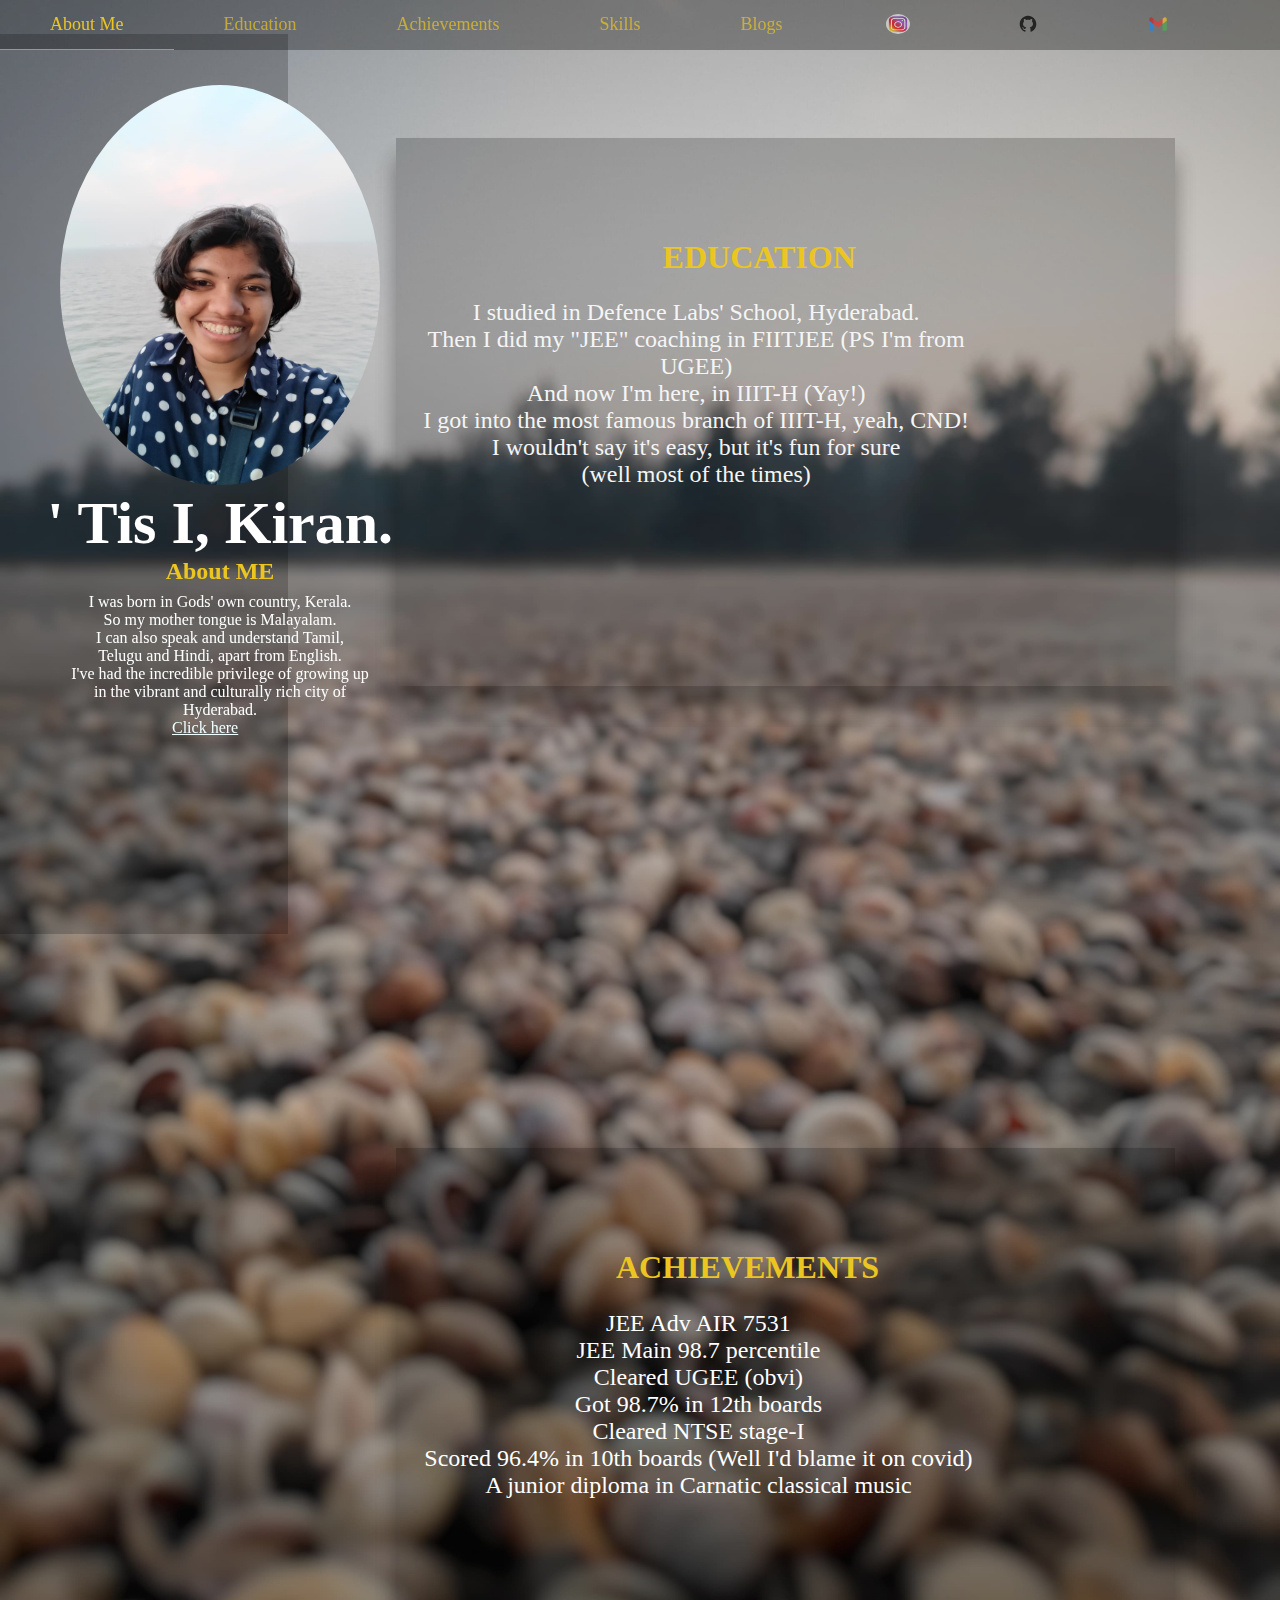
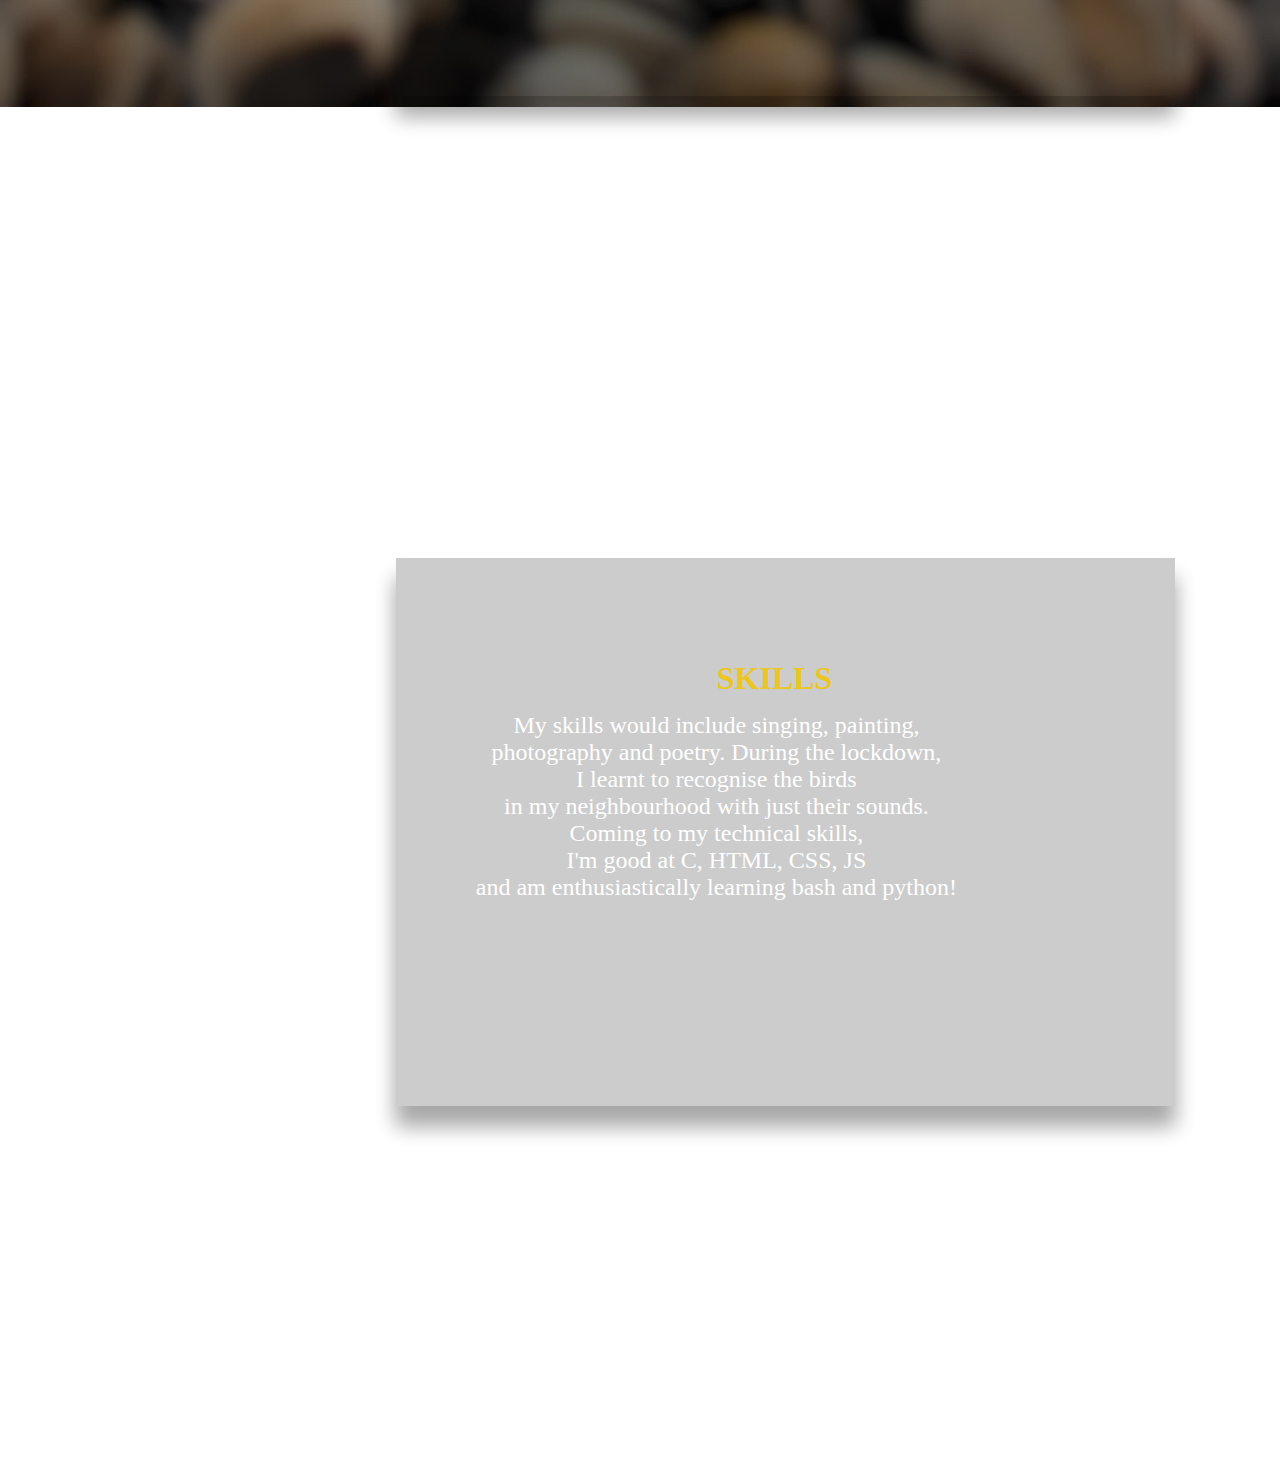
==== index.html @ b072e8cf "Add files via upload" ====
<!DOCTYPE html>
<html>
    <head>
        <title>Kiran</title>
        <link rel="stylesheet" href="personal_website.css">
        <script src="personal_website.js"></script> 
    </head>
    
    <body>
        <!-- <div class="bg"> -->
        <div class="navbar">
            <a href="#abtme">About Me</a>
            <a href="#edu">Education</a>
            <a href="#achimnt">Achievements</a>
            <a href="#skill">Skills</a>
            <a href="blog.html" target="_blank">Blogs</a>
            <!-- <img src="insta.jpeg" style="height: 45px; float:right; margin-top:3px ;width: 23%; "> -->
            <a href="https://www.instagram.com/k.i.r.a.n.r_10/" target="_blank">
                <img src="insta.jpeg" alt="Instagram" style="height: 20px;width: 30px;">
            </a>
            <!-- <img src="github.png" style="height: 40px;  margin-top:4px ; margin-right: -620px; float: right;"> -->
            <a href="https://github.com/kiran-r-10" target="_blank">
                <img src="github-icon.svg" alt="Github" style="height: 20px;width: 30px;">
            </a>
            <!-- <img src="gmail.png" style="height: 40px; margin-top:5px ;width: 23%; margin-right: -530px;float:right;background-color: aqua;"> -->
            <a href="mailto:kiran10ramprasad@gmail.com" target="_blank">
                <img src="gmail-icon.svg" alt="Gmail" style="height: 20px;width: 30px; ">
            </a>
            <button id="toggle" onclick="toggle()" style=" background-color: rgba(0,0,0,0.1); float:right; margin-top: 15px; margin-right: 5px; border-color:rgb(235, 198, 33) ;color: rgb(235, 198, 33);">Light Mode</button>
        </div>

        <div class="row">
            <div class="sideOpaque">
            <div class="side">
                
                <img src="pfp.jpeg" alt="mypfp">
                <h2 style="text-align: center; font-family: cursive; color:white; font-size: 60px;" >' Tis I, Kiran.</h2>
                <h2 id="abtme" style="text-align: center; color:rgb(235, 198, 33) ;">About ME</h2>
                <p id="abtmep" style=" color:white; text-align: center; margin-top: 2%;">I was born in Gods' own country, Kerala.<br>So my mother tongue is Malayalam.<br> I can also speak and understand Tamil,<br> Telugu and Hindi, apart from English.<br>I've had the incredible privilege of growing up<br> in the vibrant and culturally rich city of<br> Hyderabad.<br></p>
                <a href="Aboutme.pdf" style="color: azure; margin-left: 38%;">Click here</a>
            </div>
            </div>
            <div class="main">
                <div class="box" id="edu" >
                    <div class="boxinsidebox">
                    <h1 id="eduh" style="text-align: center;color:rgb(235, 198, 33) ; float: right; margin-top: 13%; margin-right: 41%;">EDUCATION</h1>
                    <p id="edup" style="text-align: center; color: whitesmoke;font-size: x-large; float: right; margin-top: 3%; margin-right: 23%;">
                        <!-- <br><br><br><br><br> -->
                        I studied in Defence Labs' School, Hyderabad.<br>
                        Then I did my "JEE" coaching in FIITJEE (PS I'm from UGEE)<br>
                        And now I'm here, in IIIT-H (Yay!)<br>
                        I got into the most famous branch of IIIT-H, yeah, CND!<br>
                        I wouldn't say it's easy, but it's fun for sure <br>(well most of the times)<br>
                    </p>
                    </div>
                </div>

                <div class="box" id="achimnt">
                    <div class="boxinsidebox">
                        <h1 id="achimnth" style="text-align: center; color:rgb(235, 198, 33) ; float: right; margin-top: 13%; margin-right: 38%;">ACHIEVEMENTS</h1>
                        <p id="achimntp" style="text-align: center; color:white; font-size: x-large;float: right; margin-top: 3%; margin-right: 26%;">
                        JEE Adv AIR 7531<br>
                        JEE Main 98.7 percentile<br>
                        Cleared UGEE (obvi)<br>
                        Got 98.7% in 12th boards<br>
                        Cleared NTSE stage-I<br>
                        Scored 96.4% in 10th boards (Well I'd blame it on covid)<br>
                        A junior diploma in Carnatic classical music<br>
                        
                    </p>
                </div>
                </div>

                <div class="box" id="skill">
                    <div class="boxinsidebox">
                        <h1 id="skillh" style="text-align: center; color:rgb(235, 198, 33) ;float: right; margin-top: 13%; margin-right: 44%;">SKILLS</h1>
                        <p id="skillp" style="text-align: center; color:white; font-size: x-large;float: right; margin-top: 2%; margin-right: 28%;">
                       
                        My skills would include singing, painting,<br> photography and poetry. During the lockdown,<br> I learnt to recognise the birds<br> in my neighbourhood with just their sounds.<br> Coming to my technical skills,<br> I'm good at C, HTML, CSS, JS <br>and am enthusiastically learning bash and python!<br>

                    </p>
                </div>
        <!-- </div> -->
        <!-- <script src="personal_website.js"></script> -->
    </div>
    </body>
    
</html>
---- personal_website.css ----
* {
    padding: 0px;
    margin: 0px;
}

body {
    background-repeat: no-repeat; 
    background-image: url(bg2.jpeg);
    background-attachment: fixed;
    background-size: cover;
}

.navbar {
    overflow: hidden;
    background-color: rgba(0,0,0,0.3);
    width: 100%;
    position: fixed;
    height: 50px;

}

.navbar a {
    float:left;
    color:rgb(235, 198, 33);
    padding: 14px 50px;
    font-size: large;
    text-decoration: none;
    opacity: 0.7;
}

.navbar a.right {
    float: right;
}

.navbar a:hover {
    transition-duration: 0.1s;
    opacity: 1;
    color: rgb(235, 198, 33);
    border-bottom: 1px rgb(235, 198, 33) solid;
}

* {
    box-sizing: border-box;
}

.row {
    display: flex;
    flex-wrap: nowrap;
}

.side {
    background-color: transparent;
    padding: 20px;
    justify-content: center;
    position: fixed;
    height: 100%;
    margin-top: 2.45%;
}

.main {
    margin-top: 1.6%;
    flex: 70%;
    width: 70%;
    background-color: transparent;
    padding: 20px;
}

img {
    width: 400px;
    height: 400px; 
    padding-left: 10%;
    padding-right: 10%;
    border-radius: 50%;
    text-align: center;
}

.box {
    margin-left: 22.5%;
    height: 80%;
    background-color: transparent;
    width: 78.5%;
}

.sideOpaque {
    padding: 0px;
    width: 22.5%;
    height: 100%;
    position: fixed;
    background-color: rgba(0,0,0,0.2);
    margin-top: 2.63%;
}

.boxinsidebox {
    margin-left: 10%;
    height: 60%;
    margin-top: 10%;
    box-shadow: 0 20px 20px 0 rgba(0, 0, 0, 0.2), 0 20px 20px 0 rgba(0, 0, 0, 0.19);
    background-color: rgba(0,0,0,0.2);
    width: 80%;
}
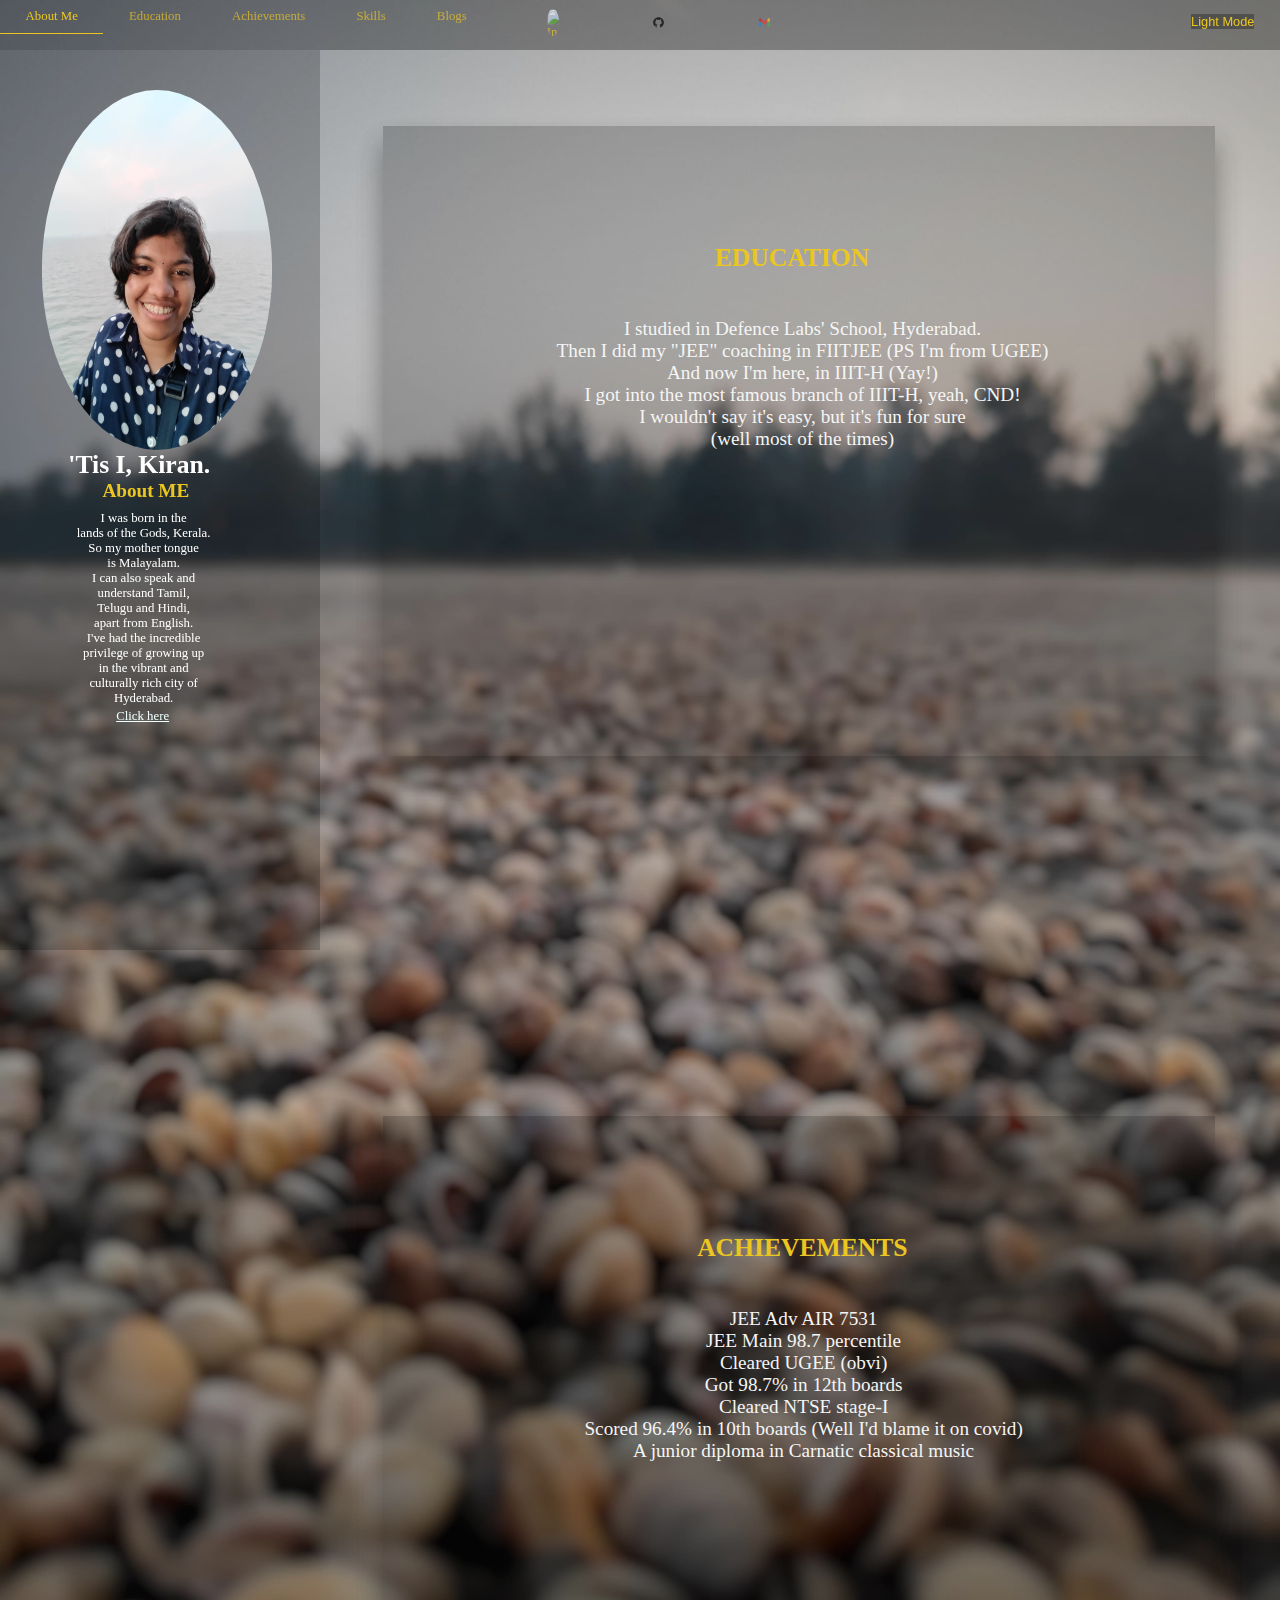
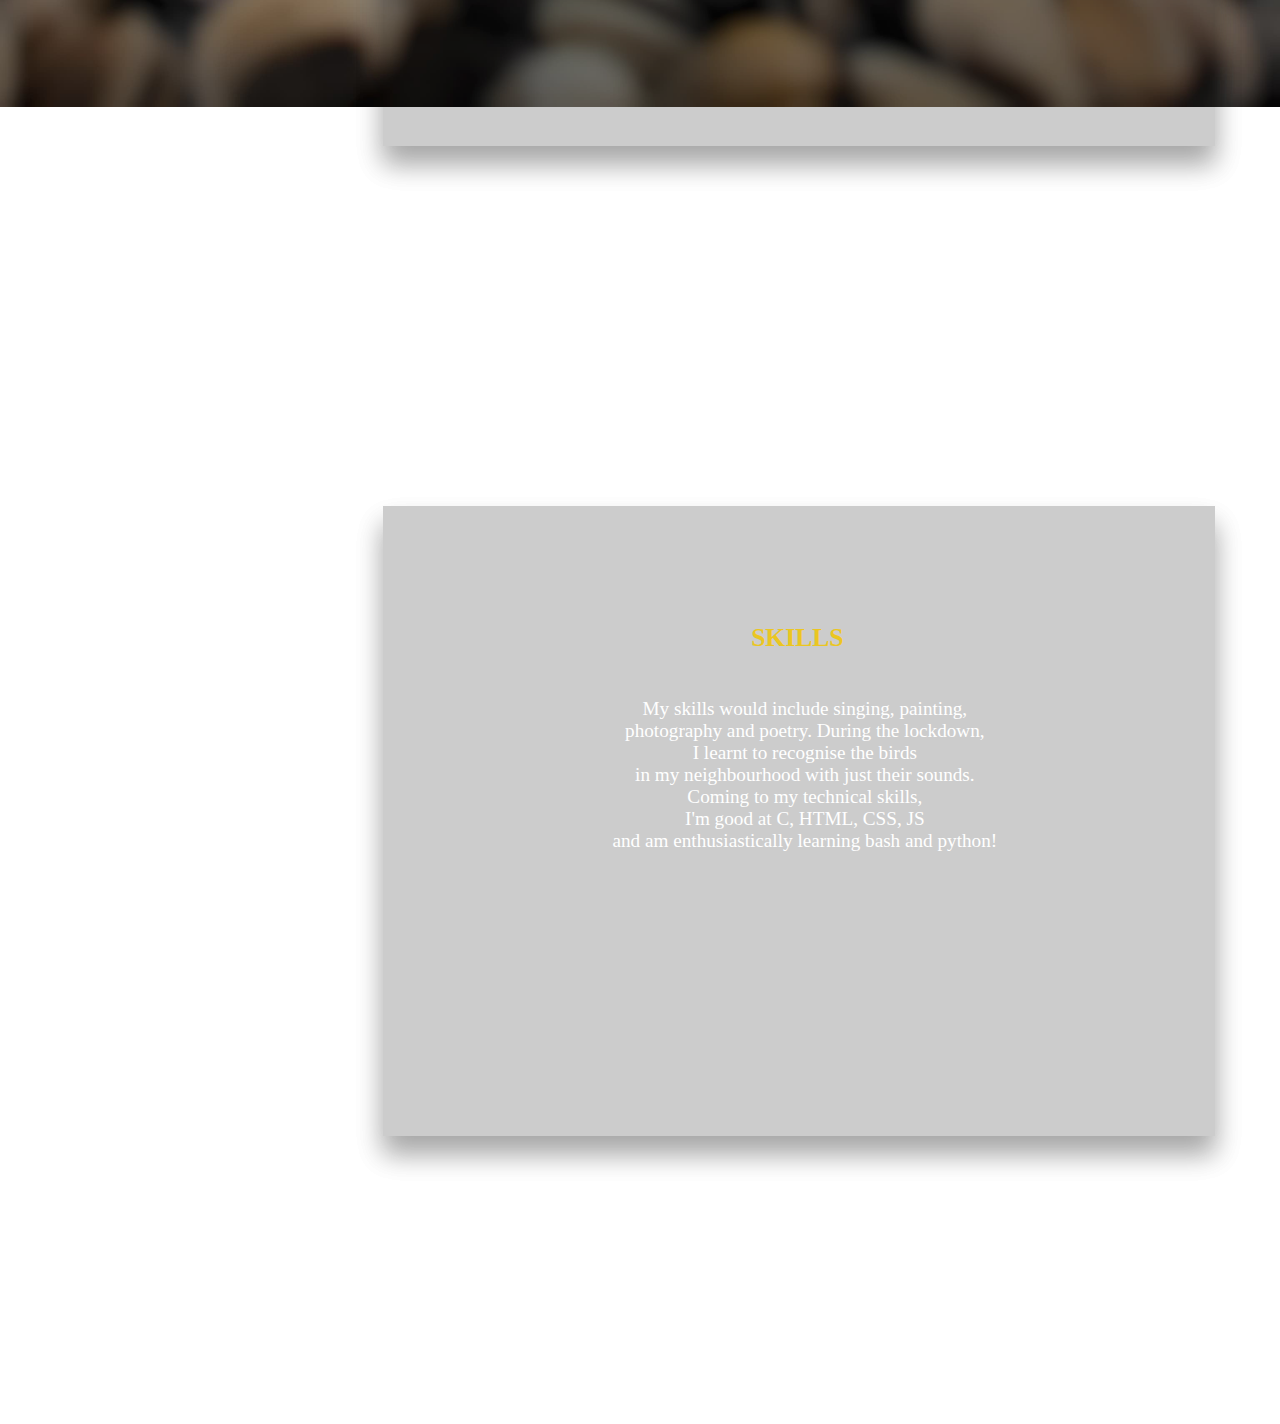
==== commit 0b0a3c24: "Changed px and % to vh and vw" ====
--- a/index.html
+++ b/index.html
@@ -9,24 +9,24 @@
     <body>
         <!-- <div class="bg"> -->
         <div class="navbar">
-            <a href="#abtme">About Me</a>
-            <a href="#edu">Education</a>
-            <a href="#achimnt">Achievements</a>
-            <a href="#skill">Skills</a>
-            <a href="blog.html" target="_blank">Blogs</a>
+            <a href="#abtme" style="font-size: 1vw;">About Me</a>
+            <a href="#edu" style="font-size: 1vw;">Education</a>
+            <a href="#achimnt" style="font-size: 1vw;">Achievements</a>
+            <a href="#skill" style="font-size: 1vw;">Skills</a>
+            <a href="blog.html" target="_blank" style="font-size: 1vw;">Blogs</a>
             <!-- <img src="insta.jpeg" style="height: 45px; float:right; margin-top:3px ;width: 23%; "> -->
             <a href="https://www.instagram.com/k.i.r.a.n.r_10/" target="_blank">
-                <img src="insta.jpeg" alt="Instagram" style="height: 20px;width: 30px;">
+                <img src="instagram-icon.svg" alt="Instagram" style="height: 3vh;width: 3vw;">
             </a>
             <!-- <img src="github.png" style="height: 40px;  margin-top:4px ; margin-right: -620px; float: right;"> -->
             <a href="https://github.com/kiran-r-10" target="_blank">
-                <img src="github-icon.svg" alt="Github" style="height: 20px;width: 30px;">
+                <img src="github-icon.svg" alt="Github" style="height: 3vh;width: 3vw;">
             </a>
             <!-- <img src="gmail.png" style="height: 40px; margin-top:5px ;width: 23%; margin-right: -530px;float:right;background-color: aqua;"> -->
             <a href="mailto:kiran10ramprasad@gmail.com" target="_blank">
-                <img src="gmail-icon.svg" alt="Gmail" style="height: 20px;width: 30px; ">
+                <img src="gmail-icon.svg" alt="Gmail" style="height: 3vh;width: 3vw; ">
             </a>
-            <button id="toggle" onclick="toggle()" style=" background-color: rgba(0,0,0,0.1); float:right; margin-top: 15px; margin-right: 5px; border-color:rgb(235, 198, 33) ;color: rgb(235, 198, 33);">Light Mode</button>
+            <button id="toggle" onclick="toggle()" style="background-color: rgba(0,0,0,0.3); float:right; margin-top: 1.5vh; margin-right: 2vw; color: rgb(235, 198, 33); font-size: 1vw; border: 0px;">Light Mode</button>
         </div>
 
         <div class="row">
@@ -34,17 +34,17 @@
             <div class="side">
                 
                 <img src="pfp.jpeg" alt="mypfp">
-                <h2 style="text-align: center; font-family: cursive; color:white; font-size: 60px;" >' Tis I, Kiran.</h2>
-                <h2 id="abtme" style="text-align: center; color:rgb(235, 198, 33) ;">About ME</h2>
-                <p id="abtmep" style=" color:white; text-align: center; margin-top: 2%;">I was born in Gods' own country, Kerala.<br>So my mother tongue is Malayalam.<br> I can also speak and understand Tamil,<br> Telugu and Hindi, apart from English.<br>I've had the incredible privilege of growing up<br> in the vibrant and culturally rich city of<br> Hyderabad.<br></p>
-                <a href="Aboutme.pdf" style="color: azure; margin-left: 38%;">Click here</a>
+                <h2 style="text-align: center; font-family: cursive; color:white; font-size: 2vw; margin-right: 1.5vw;" >'Tis I, Kiran.</h2>
+                <h2 id="abtme" style="color:rgb(235, 198, 33) ; margin-left: 7vw; font-size: 1.5vw;">About ME</h2>
+                <p id="abtmep" style=" color:white; margin-top: 1vh; text-align: center; float: left; margin-left: 5vw; font-size: 1vw;">I was born in the <br>lands of the Gods, Kerala.<br>So my mother tongue<br> is Malayalam.<br> I can also speak and<br> understand Tamil,<br> Telugu and Hindi, <br>apart from English.<br>I've had the incredible <br>privilege of growing up<br> in the vibrant and <br>culturally rich city of<br> Hyderabad.<br></p>
+                <a href="Aboutme.pdf" style="color: azure; margin-left: 38%; font-size: 1vw;">Click here</a>
             </div>
             </div>
             <div class="main">
                 <div class="box" id="edu" >
                     <div class="boxinsidebox">
-                    <h1 id="eduh" style="text-align: center;color:rgb(235, 198, 33) ; float: right; margin-top: 13%; margin-right: 41%;">EDUCATION</h1>
-                    <p id="edup" style="text-align: center; color: whitesmoke;font-size: x-large; float: right; margin-top: 3%; margin-right: 23%;">
+                    <h1 id="eduh" style="text-align: center;color:rgb(235, 198, 33) ; float: right; margin-top: 13vh; margin-right: 27vw; font-size: 2vw;">EDUCATION</h1>
+                    <p id="edup" style="text-align: center; color: whitesmoke;font-size: 1.5vw; float: right; margin-top: 5vh; margin-right: 13vw;">
                         <!-- <br><br><br><br><br> -->
                         I studied in Defence Labs' School, Hyderabad.<br>
                         Then I did my "JEE" coaching in FIITJEE (PS I'm from UGEE)<br>
@@ -57,8 +57,8 @@
 
                 <div class="box" id="achimnt">
                     <div class="boxinsidebox">
-                        <h1 id="achimnth" style="text-align: center; color:rgb(235, 198, 33) ; float: right; margin-top: 13%; margin-right: 38%;">ACHIEVEMENTS</h1>
-                        <p id="achimntp" style="text-align: center; color:white; font-size: x-large;float: right; margin-top: 3%; margin-right: 26%;">
+                        <h1 id="achimnth" style="text-align: center; color:rgb(235, 198, 33) ; float: right; margin-top: 13vh; margin-right: 24vw; font-size: 2vw;">ACHIEVEMENTS</h1>
+                        <p id="achimntp" style="text-align: center; color:whitesmoke; font-size: 1.5vw; float: right; margin-top: 5vh; margin-right: 15vw;">
                         JEE Adv AIR 7531<br>
                         JEE Main 98.7 percentile<br>
                         Cleared UGEE (obvi)<br>
@@ -73,8 +73,8 @@
 
                 <div class="box" id="skill">
                     <div class="boxinsidebox">
-                        <h1 id="skillh" style="text-align: center; color:rgb(235, 198, 33) ;float: right; margin-top: 13%; margin-right: 44%;">SKILLS</h1>
-                        <p id="skillp" style="text-align: center; color:white; font-size: x-large;float: right; margin-top: 2%; margin-right: 28%;">
+                        <h1 id="skillh" style="text-align: center; color:rgb(235, 198, 33) ;float: right; margin-top: 13vh; margin-right: 29vw; font-size: 2vw;">SKILLS</h1>
+                        <p id="skillp" style="text-align: center; color:white; font-size: 1.5vw;float: right; margin-top: 5vh; margin-right: 17vw;">
                        
                         My skills would include singing, painting,<br> photography and poetry. During the lockdown,<br> I learnt to recognise the birds<br> in my neighbourhood with just their sounds.<br> Coming to my technical skills,<br> I'm good at C, HTML, CSS, JS <br>and am enthusiastically learning bash and python!<br>
 
@@ -85,4 +85,4 @@
     </div>
     </body>
     
-</html>+</html>
--- a/personal_website.css
+++ b/personal_website.css
@@ -13,17 +13,17 @@
 .navbar {
     overflow: hidden;
     background-color: rgba(0,0,0,0.3);
-    width: 100%;
+    width: 100vw;
     position: fixed;
-    height: 50px;
+    height: 5.6vh;
 
 }
 
 .navbar a {
     float:left;
     color:rgb(235, 198, 33);
-    padding: 14px 50px;
-    font-size: large;
+    padding: 1vh 2vw;
+    font-size: 1vw;
     text-decoration: none;
     opacity: 0.7;
 }
@@ -36,7 +36,7 @@
     transition-duration: 0.1s;
     opacity: 1;
     color: rgb(235, 198, 33);
-    border-bottom: 1px rgb(235, 198, 33) solid;
+    border-bottom: 0.01vh rgb(235, 198, 33) solid;
 }
 
 * {
@@ -50,53 +50,55 @@
 
 .side {
     background-color: transparent;
-    padding: 20px;
-    justify-content: center;
+    padding: 1vw;
+    /* justify-content: center; */
     position: fixed;
-    height: 100%;
-    margin-top: 2.45%;
+    height: 100vh;
+    margin-top: 3vh;
 }
 
 .main {
-    margin-top: 1.6%;
-    flex: 70%;
-    width: 70%;
+    margin-top: 2vh;
+    flex: 70vw;
+    width: 70vw;
     background-color: transparent;
-    padding: 20px;
+    padding: 2vh;
 }
 
 img {
-    width: 400px;
-    height: 400px; 
-    padding-left: 10%;
-    padding-right: 10%;
+    width: 20vw;
+    height: 40vh; 
+    padding-left: 1vw;
+    padding-right: 1vw;
     border-radius: 50%;
     text-align: center;
+    float: left;
+    margin-left: 1.25vw;
 }
 
 .box {
-    margin-left: 22.5%;
-    height: 80%;
+    margin-left: 22.5vw;
+    height: 100vh;
     background-color: transparent;
-    width: 78.5%;
+    width: 75vw;
 }
 
 .sideOpaque {
     padding: 0px;
-    width: 22.5%;
-    height: 100%;
+    width: 25vw;
+    height: 100vh;
     position: fixed;
     background-color: rgba(0,0,0,0.2);
-    margin-top: 2.63%;
+    margin-top: 5.6vh;
 }
 
 .boxinsidebox {
-    margin-left: 10%;
-    height: 60%;
-    margin-top: 10%;
-    box-shadow: 0 20px 20px 0 rgba(0, 0, 0, 0.2), 0 20px 20px 0 rgba(0, 0, 0, 0.19);
+    margin-left: 6vw;
+    height: 70vh;
+    margin-top: 10vh;
+    box-shadow: 0 2vh 2vw 0 rgba(0, 0, 0, 0.2), 0 2vh 2vw 0 rgba(0, 0, 0, 0.19);
     background-color: rgba(0,0,0,0.2);
-    width: 80%;
+    width: 65vw;
 }
 
 
